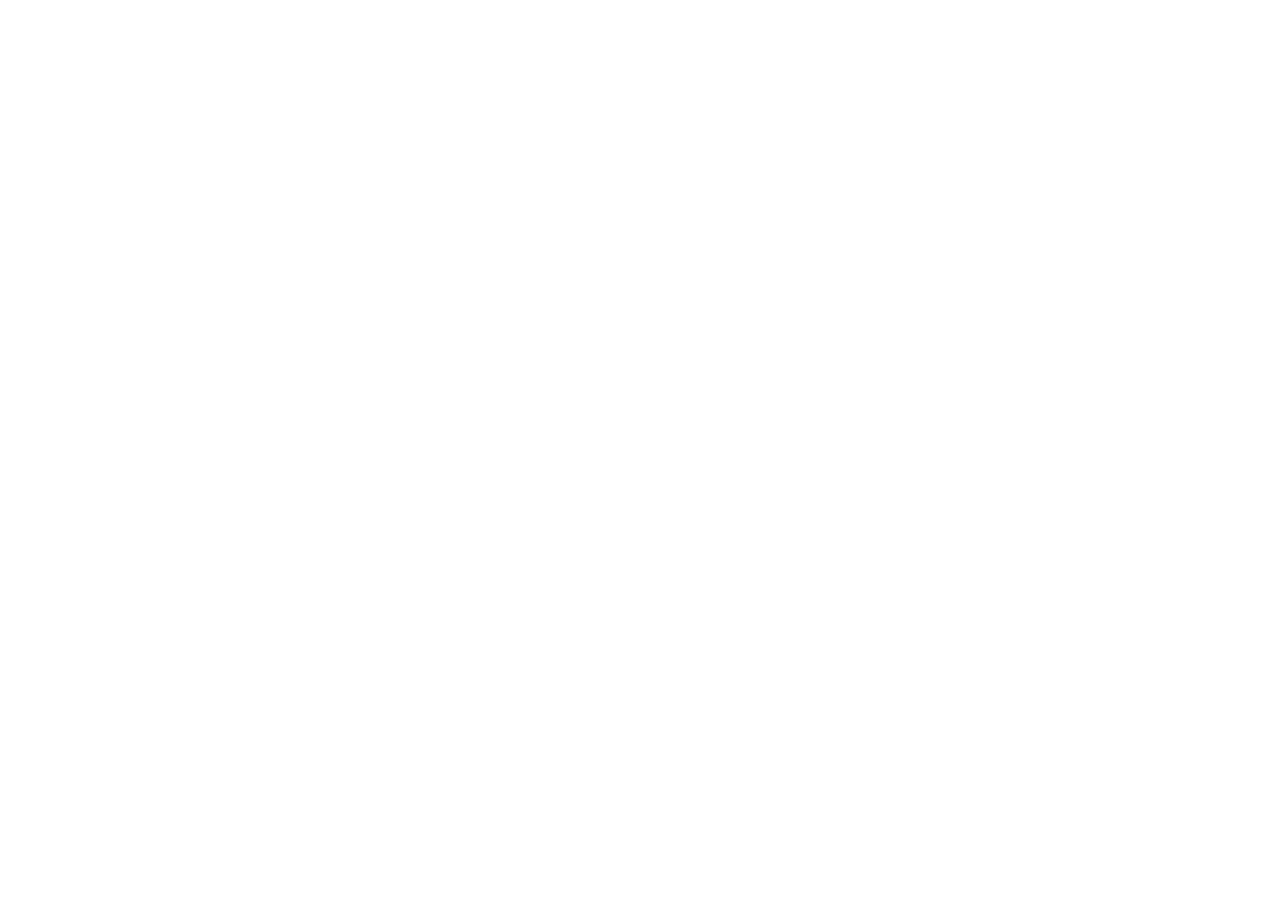
==== login.html @ 2381547c "init project" ====
<!DOCTYPE html>
<html lang="en">

<head>
    <meta charset="UTF-8">
    <meta name="viewport" content="width=device-width, initial-scale=1.0">
    <meta http-equiv="X-UA-Compatible" content="ie=edge">
    <title>Document</title>
</head>

<body>

</body>

</html>
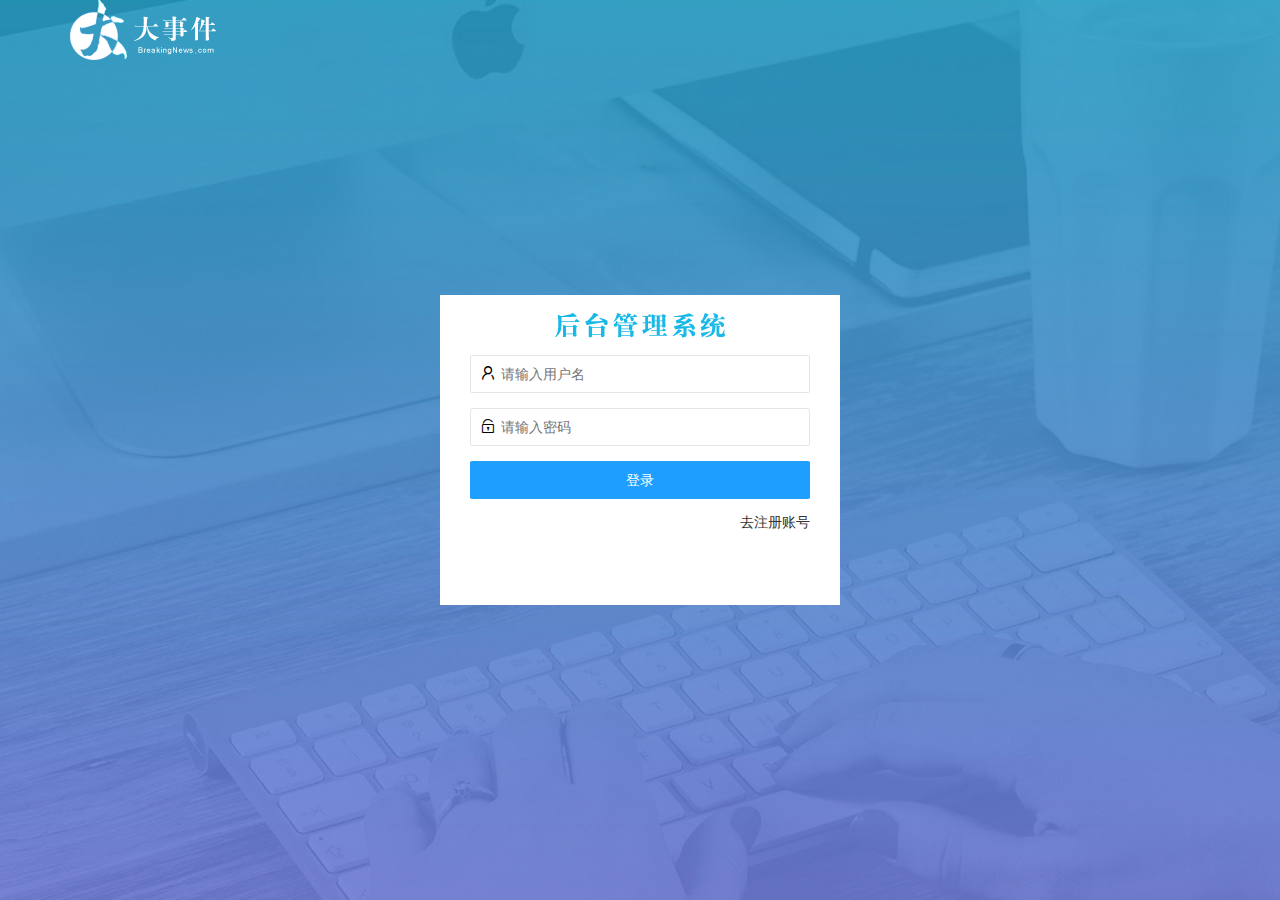
==== commit 5202983a: "注册登录开发" ====
--- a/login.html
+++ b/login.html
@@ -5,10 +5,82 @@
     <meta charset="UTF-8">
     <meta name="viewport" content="width=device-width, initial-scale=1.0">
     <meta http-equiv="X-UA-Compatible" content="ie=edge">
-    <title>Document</title>
+    <title>大事件登录/注册</title>
+    <link rel="stylesheet" href="assets/lib/layui/css/layui.css">
+    <link rel="stylesheet" href="assets/css/login.css">
 </head>
 
 <body>
+    <!-- 头部log区 -->
+    <div class="layui-main">
+        <img src="assets/images/logo.png" class="img-responsive" alt="Image">
+    </div>
+    <!-- 登录区 -->
+    <div class="loginbox">
+        <div class="title-box"></div>
+        <!-- 登录的div login-box -->
+        <div class="login-box">
+            <!-- 绘制登录区 -->
+            <!-- 登陆的表单 -->
+            <form class="layui-form" id="login_form">
+                <!-- 用户名 -->
+                <div class="layui-form-item">
+                    <i class="layui-icon layui-icon-username"></i>
+                    <input type="text" name="username" required lay-verify="required" placeholder="请输入用户名" autocomplete="off" class="layui-input">
+                </div>
+                <!-- 密码 -->
+                <div class="layui-form-item">
+                    <i class="layui-icon layui-icon-password"></i>
+                    <input type="password" name="password" required lay-verify="required|pass" placeholder="请输入密码" autocomplete="off" class="layui-input">
+                </div>
+                <!-- 提交按钮 -->
+                <div class="layui-form-item">
+                    <!-- 表单提交按钮和其他按钮的区别有一个lay-submit 属性 -->
+                    <button class="layui-btn layui-btn-fluid layui-btn-normal" lay-submit>登录</button>
+                </div>
+                <!-- 注册链接 -->
+                <div class="layui-form-item links">
+                    <a href="javascript:;" id="link_reg">去注册账号</a>
+                </div>
+            </form>
+
+        </div>
+        <!-- 注册的div reg-box -->
+        <div class="reg-box">
+            <!-- 注册的表单   lay-verify 属性是表单元素的验证规则,可以多个验证规则如lay-verify="required|phone|number",需导入layui的js才起效果-->
+            <form class="layui-form" id="reg_form">
+                <!-- 用户名 -->
+                <div class="layui-form-item">
+                    <i class="layui-icon layui-icon-username"></i>
+                    <input type="text" name="username" required lay-verify="required" placeholder="请输入用户名" autocomplete="off" class="layui-input">
+                </div>
+                <!-- 密码 -->
+                <div class="layui-form-item">
+                    <i class="layui-icon layui-icon-password"></i>
+                    <input type="password" name="password" required lay-verify="required|pass" placeholder="请输入密码" autocomplete="off" class="layui-input">
+                </div>
+                <!-- 再次输入密码 -->
+                <div class="layui-form-item">
+                    <i class="layui-icon layui-icon-password"></i>
+                    <input type="password" name="repassword" required lay-verify="required|pass|repass" placeholder="请再次输入密码" autocomplete="off" class="layui-input">
+                </div>
+                <!-- 提交按钮 -->
+                <div class="layui-form-item">
+                    <!-- 表单提交按钮和其他按钮的区别有一个lay-submit 属性 -->
+                    <button class="layui-btn layui-btn-fluid layui-btn-normal" lay-submit>注册</button>
+                </div>
+                <!-- 注册链接 -->
+                <div class="layui-form-item links">
+                    <a href="javascript:;" id="link_login">去登录</a>
+                </div>
+            </form>
+
+        </div>
+    </div>
+    <script src="assets/lib/layui/layui.all.js"></script>
+    <script src="assets/lib/jquery.min.js"></script>
+    <script src="assets/js/baseAPI.js"></script>
+    <script src="assets/js/login.js"></script>
 
 </body>
 
--- a/assets/lib/layui/css/layui.css
+++ b/assets/lib/layui/css/layui.css
@@ -0,0 +1,2 @@
+/** layui-v2.5.5 MIT License By https://www.layui.com */
+ .layui-inline,img{display:inline-block;vertical-align:middle}h1,h2,h3,h4,h5,h6{font-weight:400}.layui-edge,.layui-header,.layui-inline,.layui-main{position:relative}.layui-body,.layui-edge,.layui-elip{overflow:hidden}.layui-btn,.layui-edge,.layui-inline,img{vertical-align:middle}.layui-btn,.layui-disabled,.layui-icon,.layui-unselect{-moz-user-select:none;-webkit-user-select:none;-ms-user-select:none}.layui-elip,.layui-form-checkbox span,.layui-form-pane .layui-form-label{text-overflow:ellipsis;white-space:nowrap}.layui-breadcrumb,.layui-tree-btnGroup{visibility:hidden}blockquote,body,button,dd,div,dl,dt,form,h1,h2,h3,h4,h5,h6,input,li,ol,p,pre,td,textarea,th,ul{margin:0;padding:0;-webkit-tap-highlight-color:rgba(0,0,0,0)}a:active,a:hover{outline:0}img{border:none}li{list-style:none}table{border-collapse:collapse;border-spacing:0}h4,h5,h6{font-size:100%}button,input,optgroup,option,select,textarea{font-family:inherit;font-size:inherit;font-style:inherit;font-weight:inherit;outline:0}pre{white-space:pre-wrap;white-space:-moz-pre-wrap;white-space:-pre-wrap;white-space:-o-pre-wrap;word-wrap:break-word}body{line-height:24px;font:14px Helvetica Neue,Helvetica,PingFang SC,Tahoma,Arial,sans-serif}hr{height:1px;margin:10px 0;border:0;clear:both}a{color:#333;text-decoration:none}a:hover{color:#777}a cite{font-style:normal;*cursor:pointer}.layui-border-box,.layui-border-box *{box-sizing:border-box}.layui-box,.layui-box *{box-sizing:content-box}.layui-clear{clear:both;*zoom:1}.layui-clear:after{content:'\20';clear:both;*zoom:1;display:block;height:0}.layui-inline{*display:inline;*zoom:1}.layui-edge{display:inline-block;width:0;height:0;border-width:6px;border-style:dashed;border-color:transparent}.layui-edge-top{top:-4px;border-bottom-color:#999;border-bottom-style:solid}.layui-edge-right{border-left-color:#999;border-left-style:solid}.layui-edge-bottom{top:2px;border-top-color:#999;border-top-style:solid}.layui-edge-left{border-right-color:#999;border-right-style:solid}.layui-disabled,.layui-disabled:hover{color:#d2d2d2!important;cursor:not-allowed!important}.layui-circle{border-radius:100%}.layui-show{display:block!important}.layui-hide{display:none!important}@font-face{font-family:layui-icon;src:url(../font/iconfont.eot?v=250);src:url(../font/iconfont.eot?v=250#iefix) format('embedded-opentype'),url(../font/iconfont.woff2?v=250) format('woff2'),url(../font/iconfont.woff?v=250) format('woff'),url(../font/iconfont.ttf?v=250) format('truetype'),url(../font/iconfont.svg?v=250#layui-icon) format('svg')}.layui-icon{font-family:layui-icon!important;font-size:16px;font-style:normal;-webkit-font-smoothing:antialiased;-moz-osx-font-smoothing:grayscale}.layui-icon-reply-fill:before{content:"\e611"}.layui-icon-set-fill:before{content:"\e614"}.layui-icon-menu-fill:before{content:"\e60f"}.layui-icon-search:before{content:"\e615"}.layui-icon-share:before{content:"\e641"}.layui-icon-set-sm:before{content:"\e620"}.layui-icon-engine:before{content:"\e628"}.layui-icon-close:before{content:"\1006"}.layui-icon-close-fill:before{content:"\1007"}.layui-icon-chart-screen:before{content:"\e629"}.layui-icon-star:before{content:"\e600"}.layui-icon-circle-dot:before{content:"\e617"}.layui-icon-chat:before{content:"\e606"}.layui-icon-release:before{content:"\e609"}.layui-icon-list:before{content:"\e60a"}.layui-icon-chart:before{content:"\e62c"}.layui-icon-ok-circle:before{content:"\1005"}.layui-icon-layim-theme:before{content:"\e61b"}.layui-icon-table:before{content:"\e62d"}.layui-icon-right:before{content:"\e602"}.layui-icon-left:before{content:"\e603"}.layui-icon-cart-simple:before{content:"\e698"}.layui-icon-face-cry:before{content:"\e69c"}.layui-icon-face-smile:before{content:"\e6af"}.layui-icon-survey:before{content:"\e6b2"}.layui-icon-tree:before{content:"\e62e"}.layui-icon-upload-circle:before{content:"\e62f"}.layui-icon-add-circle:before{content:"\e61f"}.layui-icon-download-circle:before{content:"\e601"}.layui-icon-templeate-1:before{content:"\e630"}.layui-icon-util:before{content:"\e631"}.layui-icon-face-surprised:before{content:"\e664"}.layui-icon-edit:before{content:"\e642"}.layui-icon-speaker:before{content:"\e645"}.layui-icon-down:before{content:"\e61a"}.layui-icon-file:before{content:"\e621"}.layui-icon-layouts:before{content:"\e632"}.layui-icon-rate-half:before{content:"\e6c9"}.layui-icon-add-circle-fine:before{content:"\e608"}.layui-icon-prev-circle:before{content:"\e633"}.layui-icon-read:before{content:"\e705"}.layui-icon-404:before{content:"\e61c"}.layui-icon-carousel:before{content:"\e634"}.layui-icon-help:before{content:"\e607"}.layui-icon-code-circle:before{content:"\e635"}.layui-icon-water:before{content:"\e636"}.layui-icon-username:before{content:"\e66f"}.layui-icon-find-fill:before{content:"\e670"}.layui-icon-about:before{content:"\e60b"}.layui-icon-location:before{content:"\e715"}.layui-icon-up:before{content:"\e619"}.layui-icon-pause:before{content:"\e651"}.layui-icon-date:before{content:"\e637"}.layui-icon-layim-uploadfile:before{content:"\e61d"}.layui-icon-delete:before{content:"\e640"}.layui-icon-play:before{content:"\e652"}.layui-icon-top:before{content:"\e604"}.layui-icon-friends:before{content:"\e612"}.layui-icon-refresh-3:before{content:"\e9aa"}.layui-icon-ok:before{content:"\e605"}.layui-icon-layer:before{content:"\e638"}.layui-icon-face-smile-fine:before{content:"\e60c"}.layui-icon-dollar:before{content:"\e659"}.layui-icon-group:before{content:"\e613"}.layui-icon-layim-download:before{content:"\e61e"}.layui-icon-picture-fine:before{content:"\e60d"}.layui-icon-link:before{content:"\e64c"}.layui-icon-diamond:before{content:"\e735"}.layui-icon-log:before{content:"\e60e"}.layui-icon-rate-solid:before{content:"\e67a"}.layui-icon-fonts-del:before{content:"\e64f"}.layui-icon-unlink:before{content:"\e64d"}.layui-icon-fonts-clear:before{content:"\e639"}.layui-icon-triangle-r:before{content:"\e623"}.layui-icon-circle:before{content:"\e63f"}.layui-icon-radio:before{content:"\e643"}.layui-icon-align-center:before{content:"\e647"}.layui-icon-align-right:before{content:"\e648"}.layui-icon-align-left:before{content:"\e649"}.layui-icon-loading-1:before{content:"\e63e"}.layui-icon-return:before{content:"\e65c"}.layui-icon-fonts-strong:before{content:"\e62b"}.layui-icon-upload:before{content:"\e67c"}.layui-icon-dialogue:before{content:"\e63a"}.layui-icon-video:before{content:"\e6ed"}.layui-icon-headset:before{content:"\e6fc"}.layui-icon-cellphone-fine:before{content:"\e63b"}.layui-icon-add-1:before{content:"\e654"}.layui-icon-face-smile-b:before{content:"\e650"}.layui-icon-fonts-html:before{content:"\e64b"}.layui-icon-form:before{content:"\e63c"}.layui-icon-cart:before{content:"\e657"}.layui-icon-camera-fill:before{content:"\e65d"}.layui-icon-tabs:before{content:"\e62a"}.layui-icon-fonts-code:before{content:"\e64e"}.layui-icon-fire:before{content:"\e756"}.layui-icon-set:before{content:"\e716"}.layui-icon-fonts-u:before{content:"\e646"}.layui-icon-triangle-d:before{content:"\e625"}.layui-icon-tips:before{content:"\e702"}.layui-icon-picture:before{content:"\e64a"}.layui-icon-more-vertical:before{content:"\e671"}.layui-icon-flag:before{content:"\e66c"}.layui-icon-loading:before{content:"\e63d"}.layui-icon-fonts-i:before{content:"\e644"}.layui-icon-refresh-1:before{content:"\e666"}.layui-icon-rmb:before{content:"\e65e"}.layui-icon-home:before{content:"\e68e"}.layui-icon-user:before{content:"\e770"}.layui-icon-notice:before{content:"\e667"}.layui-icon-login-weibo:before{content:"\e675"}.layui-icon-voice:before{content:"\e688"}.layui-icon-upload-drag:before{content:"\e681"}.layui-icon-login-qq:before{content:"\e676"}.layui-icon-snowflake:before{content:"\e6b1"}.layui-icon-file-b:before{content:"\e655"}.layui-icon-template:before{content:"\e663"}.layui-icon-auz:before{content:"\e672"}.layui-icon-console:before{content:"\e665"}.layui-icon-app:before{content:"\e653"}.layui-icon-prev:before{content:"\e65a"}.layui-icon-website:before{content:"\e7ae"}.layui-icon-next:before{content:"\e65b"}.layui-icon-component:before{content:"\e857"}.layui-icon-more:before{content:"\e65f"}.layui-icon-login-wechat:before{content:"\e677"}.layui-icon-shrink-right:before{content:"\e668"}.layui-icon-spread-left:before{content:"\e66b"}.layui-icon-camera:before{content:"\e660"}.layui-icon-note:before{content:"\e66e"}.layui-icon-refresh:before{content:"\e669"}.layui-icon-female:before{content:"\e661"}.layui-icon-male:before{content:"\e662"}.layui-icon-password:before{content:"\e673"}.layui-icon-senior:before{content:"\e674"}.layui-icon-theme:before{content:"\e66a"}.layui-icon-tread:before{content:"\e6c5"}.layui-icon-praise:before{content:"\e6c6"}.layui-icon-star-fill:before{content:"\e658"}.layui-icon-rate:before{content:"\e67b"}.layui-icon-template-1:before{content:"\e656"}.layui-icon-vercode:before{content:"\e679"}.layui-icon-cellphone:before{content:"\e678"}.layui-icon-screen-full:before{content:"\e622"}.layui-icon-screen-restore:before{content:"\e758"}.layui-icon-cols:before{content:"\e610"}.layui-icon-export:before{content:"\e67d"}.layui-icon-print:before{content:"\e66d"}.layui-icon-slider:before{content:"\e714"}.layui-icon-addition:before{content:"\e624"}.layui-icon-subtraction:before{content:"\e67e"}.layui-icon-service:before{content:"\e626"}.layui-icon-transfer:before{content:"\e691"}.layui-main{width:1140px;margin:0 auto}.layui-header{z-index:1000;height:60px}.layui-header a:hover{transition:all .5s;-webkit-transition:all .5s}.layui-side{position:fixed;left:0;top:0;bottom:0;z-index:999;width:200px;overflow-x:hidden}.layui-side-scroll{position:relative;width:220px;height:100%;overflow-x:hidden}.layui-body{position:absolute;left:200px;right:0;top:0;bottom:0;z-index:998;width:auto;overflow-y:auto;box-sizing:border-box}.layui-layout-body{overflow:hidden}.layui-layout-admin .layui-header{background-color:#23262E}.layui-layout-admin .layui-side{top:60px;width:200px;overflow-x:hidden}.layui-layout-admin .layui-body{position:fixed;top:60px;bottom:44px}.layui-layout-admin .layui-main{width:auto;margin:0 15px}.layui-layout-admin .layui-footer{position:fixed;left:200px;right:0;bottom:0;height:44px;line-height:44px;padding:0 15px;background-color:#eee}.layui-layout-admin .layui-logo{position:absolute;left:0;top:0;width:200px;height:100%;line-height:60px;text-align:center;color:#009688;font-size:16px}.layui-layout-admin .layui-header .layui-nav{background:0 0}.layui-layout-left{position:absolute!important;left:200px;top:0}.layui-layout-right{position:absolute!important;right:0;top:0}.layui-container{position:relative;margin:0 auto;padding:0 15px;box-sizing:border-box}.layui-fluid{position:relative;margin:0 auto;padding:0 15px}.layui-row:after,.layui-row:before{content:'';display:block;clear:both}.layui-col-lg1,.layui-col-lg10,.layui-col-lg11,.layui-col-lg12,.layui-col-lg2,.layui-col-lg3,.layui-col-lg4,.layui-col-lg5,.layui-col-lg6,.layui-col-lg7,.layui-col-lg8,.layui-col-lg9,.layui-col-md1,.layui-col-md10,.layui-col-md11,.layui-col-md12,.layui-col-md2,.layui-col-md3,.layui-col-md4,.layui-col-md5,.layui-col-md6,.layui-col-md7,.layui-col-md8,.layui-col-md9,.layui-col-sm1,.layui-col-sm10,.layui-col-sm11,.layui-col-sm12,.layui-col-sm2,.layui-col-sm3,.layui-col-sm4,.layui-col-sm5,.layui-col-sm6,.layui-col-sm7,.layui-col-sm8,.layui-col-sm9,.layui-col-xs1,.layui-col-xs10,.layui-col-xs11,.layui-col-xs12,.layui-col-xs2,.layui-col-xs3,.layui-col-xs4,.layui-col-xs5,.layui-col-xs6,.layui-col-xs7,.layui-col-xs8,.layui-col-xs9{position:relative;display:block;box-sizing:border-box}.layui-col-xs1,.layui-col-xs10,.layui-col-xs11,.layui-col-xs12,.layui-col-xs2,.layui-col-xs3,.layui-col-xs4,.layui-col-xs5,.layui-col-xs6,.layui-col-xs7,.layui-col-xs8,.layui-col-xs9{float:left}.layui-col-xs1{width:8.33333333%}.layui-col-xs2{width:16.66666667%}.layui-col-xs3{width:25%}.layui-col-xs4{width:33.33333333%}.layui-col-xs5{width:41.66666667%}.layui-col-xs6{width:50%}.layui-col-xs7{width:58.33333333%}.layui-col-xs8{width:66.66666667%}.layui-col-xs9{width:75%}.layui-col-xs10{width:83.33333333%}.layui-col-xs11{width:91.66666667%}.layui-col-xs12{width:100%}.layui-col-xs-offset1{margin-left:8.33333333%}.layui-col-xs-offset2{margin-left:16.66666667%}.layui-col-xs-offset3{margin-left:25%}.layui-col-xs-offset4{margin-left:33.33333333%}.layui-col-xs-offset5{margin-left:41.66666667%}.layui-col-xs-offset6{margin-left:50%}.layui-col-xs-offset7{margin-left:58.33333333%}.layui-col-xs-offset8{margin-left:66.66666667%}.layui-col-xs-offset9{margin-left:75%}.layui-col-xs-offset10{margin-left:83.33333333%}.layui-col-xs-offset11{margin-left:91.66666667%}.layui-col-xs-offset12{margin-left:100%}@media screen and (max-width:768px){.layui-hide-xs{display:none!important}.layui-show-xs-block{display:block!important}.layui-show-xs-inline{display:inline!important}.layui-show-xs-inline-block{display:inline-block!important}}@media screen and (min-width:768px){.layui-container{width:750px}.layui-hide-sm{display:none!important}.layui-show-sm-block{display:block!important}.layui-show-sm-inline{display:inline!important}.layui-show-sm-inline-block{display:inline-block!important}.layui-col-sm1,.layui-col-sm10,.layui-col-sm11,.layui-col-sm12,.layui-col-sm2,.layui-col-sm3,.layui-col-sm4,.layui-col-sm5,.layui-col-sm6,.layui-col-sm7,.layui-col-sm8,.layui-col-sm9{float:left}.layui-col-sm1{width:8.33333333%}.layui-col-sm2{width:16.66666667%}.layui-col-sm3{width:25%}.layui-col-sm4{width:33.33333333%}.layui-col-sm5{width:41.66666667%}.layui-col-sm6{width:50%}.layui-col-sm7{width:58.33333333%}.layui-col-sm8{width:66.66666667%}.layui-col-sm9{width:75%}.layui-col-sm10{width:83.33333333%}.layui-col-sm11{width:91.66666667%}.layui-col-sm12{width:100%}.layui-col-sm-offset1{margin-left:8.33333333%}.layui-col-sm-offset2{margin-left:16.66666667%}.layui-col-sm-offset3{margin-left:25%}.layui-col-sm-offset4{margin-left:33.33333333%}.layui-col-sm-offset5{margin-left:41.66666667%}.layui-col-sm-offset6{margin-left:50%}.layui-col-sm-offset7{margin-left:58.33333333%}.layui-col-sm-offset8{margin-left:66.66666667%}.layui-col-sm-offset9{margin-left:75%}.layui-col-sm-offset10{margin-left:83.33333333%}.layui-col-sm-offset11{margin-left:91.66666667%}.layui-col-sm-offset12{margin-left:100%}}@media screen and (min-width:992px){.layui-container{width:970px}.layui-hide-md{display:none!important}.layui-show-md-block{display:block!important}.layui-show-md-inline{display:inline!important}.layui-show-md-inline-block{display:inline-block!important}.layui-col-md1,.layui-col-md10,.layui-col-md11,.layui-col-md12,.layui-col-md2,.layui-col-md3,.layui-col-md4,.layui-col-md5,.layui-col-md6,.layui-col-md7,.layui-col-md8,.layui-col-md9{float:left}.layui-col-md1{width:8.33333333%}.layui-col-md2{width:16.66666667%}.layui-col-md3{width:25%}.layui-col-md4{width:33.33333333%}.layui-col-md5{width:41.66666667%}.layui-col-md6{width:50%}.layui-col-md7{width:58.33333333%}.layui-col-md8{width:66.66666667%}.layui-col-md9{width:75%}.layui-col-md10{width:83.33333333%}.layui-col-md11{width:91.66666667%}.layui-col-md12{width:100%}.layui-col-md-offset1{margin-left:8.33333333%}.layui-col-md-offset2{margin-left:16.66666667%}.layui-col-md-offset3{margin-left:25%}.layui-col-md-offset4{margin-left:33.33333333%}.layui-col-md-offset5{margin-left:41.66666667%}.layui-col-md-offset6{margin-left:50%}.layui-col-md-offset7{margin-left:58.33333333%}.layui-col-md-offset8{margin-left:66.66666667%}.layui-col-md-offset9{margin-left:75%}.layui-col-md-offset10{margin-left:83.33333333%}.layui-col-md-offset11{margin-left:91.66666667%}.layui-col-md-offset12{margin-left:100%}}@media screen and (min-width:1200px){.layui-container{width:1170px}.layui-hide-lg{display:none!important}.layui-show-lg-block{display:block!important}.layui-show-lg-inline{display:inline!important}.layui-show-lg-inline-block{display:inline-block!important}.layui-col-lg1,.layui-col-lg10,.layui-col-lg11,.layui-col-lg12,.layui-col-lg2,.layui-col-lg3,.layui-col-lg4,.layui-col-lg5,.layui-col-lg6,.layui-col-lg7,.layui-col-lg8,.layui-col-lg9{float:left}.layui-col-lg1{width:8.33333333%}.layui-col-lg2{width:16.66666667%}.layui-col-lg3{width:25%}.layui-col-lg4{width:33.33333333%}.layui-col-lg5{width:41.66666667%}.layui-col-lg6{width:50%}.layui-col-lg7{width:58.33333333%}.layui-col-lg8{width:66.66666667%}.layui-col-lg9{width:75%}.layui-col-lg10{width:83.33333333%}.layui-col-lg11{width:91.66666667%}.layui-col-lg12{width:100%}.layui-col-lg-offset1{margin-left:8.33333333%}.layui-col-lg-offset2{margin-left:16.66666667%}.layui-col-lg-offset3{margin-left:25%}.layui-col-lg-offset4{margin-left:33.33333333%}.layui-col-lg-offset5{margin-left:41.66666667%}.layui-col-lg-offset6{margin-left:50%}.layui-col-lg-offset7{margin-left:58.33333333%}.layui-col-lg-offset8{margin-left:66.66666667%}.layui-col-lg-offset9{margin-left:75%}.layui-col-lg-offset10{margin-left:83.33333333%}.layui-col-lg-offset11{margin-left:91.66666667%}.layui-col-lg-offset12{margin-left:100%}}.layui-col-space1{margin:-.5px}.layui-col-space1>*{padding:.5px}.layui-col-space3{margin:-1.5px}.layui-col-space3>*{padding:1.5px}.layui-col-space5{margin:-2.5px}.layui-col-space5>*{padding:2.5px}.layui-col-space8{margin:-3.5px}.layui-col-space8>*{padding:3.5px}.layui-col-space10{margin:-5px}.layui-col-space10>*{padding:5px}.layui-col-space12{margin:-6px}.layui-col-space12>*{padding:6px}.layui-col-space15{margin:-7.5px}.layui-col-space15>*{padding:7.5px}.layui-col-space18{margin:-9px}.layui-col-space18>*{padding:9px}.layui-col-space20{margin:-10px}.layui-col-space20>*{padding:10px}.layui-col-space22{margin:-11px}.layui-col-space22>*{padding:11px}.layui-col-space25{margin:-12.5px}.layui-col-space25>*{padding:12.5px}.layui-col-space30{margin:-15px}.layui-col-space30>*{padding:15px}.layui-btn,.layui-input,.layui-select,.layui-textarea,.layui-upload-button{outline:0;-webkit-appearance:none;transition:all .3s;-webkit-transition:all .3s;box-sizing:border-box}.layui-elem-quote{margin-bottom:10px;padding:15px;line-height:22px;border-left:5px solid #009688;border-radius:0 2px 2px 0;background-color:#f2f2f2}.layui-quote-nm{border-style:solid;border-width:1px 1px 1px 5px;background:0 0}.layui-elem-field{margin-bottom:10px;padding:0;border-width:1px;border-style:solid}.layui-elem-field legend{margin-left:20px;padding:0 10px;font-size:20px;font-weight:300}.layui-field-title{margin:10px 0 20px;border-width:1px 0 0}.layui-field-box{padding:10px 15px}.layui-field-title .layui-field-box{padding:10px 0}.layui-progress{position:relative;height:6px;border-radius:20px;background-color:#e2e2e2}.layui-progress-bar{position:absolute;left:0;top:0;width:0;max-width:100%;height:6px;border-radius:20px;text-align:right;background-color:#5FB878;transition:all .3s;-webkit-transition:all .3s}.layui-progress-big,.layui-progress-big .layui-progress-bar{height:18px;line-height:18px}.layui-progress-text{position:relative;top:-20px;line-height:18px;font-size:12px;color:#666}.layui-progress-big .layui-progress-text{position:static;padding:0 10px;color:#fff}.layui-collapse{border-width:1px;border-style:solid;border-radius:2px}.layui-colla-content,.layui-colla-item{border-top-width:1px;border-top-style:solid}.layui-colla-item:first-child{border-top:none}.layui-colla-title{position:relative;height:42px;line-height:42px;padding:0 15px 0 35px;color:#333;background-color:#f2f2f2;cursor:pointer;font-size:14px;overflow:hidden}.layui-colla-content{display:none;padding:10px 15px;line-height:22px;color:#666}.layui-colla-icon{position:absolute;left:15px;top:0;font-size:14px}.layui-card{margin-bottom:15px;border-radius:2px;background-color:#fff;box-shadow:0 1px 2px 0 rgba(0,0,0,.05)}.layui-card:last-child{margin-bottom:0}.layui-card-header{position:relative;height:42px;line-height:42px;padding:0 15px;border-bottom:1px solid #f6f6f6;color:#333;border-radius:2px 2px 0 0;font-size:14px}.layui-bg-black,.layui-bg-blue,.layui-bg-cyan,.layui-bg-green,.layui-bg-orange,.layui-bg-red{color:#fff!important}.layui-card-body{position:relative;padding:10px 15px;line-height:24px}.layui-card-body[pad15]{padding:15px}.layui-card-body[pad20]{padding:20px}.layui-card-body .layui-table{margin:5px 0}.layui-card .layui-tab{margin:0}.layui-panel-window{position:relative;padding:15px;border-radius:0;border-top:5px solid #E6E6E6;background-color:#fff}.layui-auxiliar-moving{position:fixed;left:0;right:0;top:0;bottom:0;width:100%;height:100%;background:0 0;z-index:9999999999}.layui-form-label,.layui-form-mid,.layui-form-select,.layui-input-block,.layui-input-inline,.layui-textarea{position:relative}.layui-bg-red{background-color:#FF5722!important}.layui-bg-orange{background-color:#FFB800!important}.layui-bg-green{background-color:#009688!important}.layui-bg-cyan{background-color:#2F4056!important}.layui-bg-blue{background-color:#1E9FFF!important}.layui-bg-black{background-color:#393D49!important}.layui-bg-gray{background-color:#eee!important;color:#666!important}.layui-badge-rim,.layui-colla-content,.layui-colla-item,.layui-collapse,.layui-elem-field,.layui-form-pane .layui-form-item[pane],.layui-form-pane .layui-form-label,.layui-input,.layui-layedit,.layui-layedit-tool,.layui-quote-nm,.layui-select,.layui-tab-bar,.layui-tab-card,.layui-tab-title,.layui-tab-title .layui-this:after,.layui-textarea{border-color:#e6e6e6}.layui-timeline-item:before,hr{background-color:#e6e6e6}.layui-text{line-height:22px;font-size:14px;color:#666}.layui-text h1,.layui-text h2,.layui-text h3{font-weight:500;color:#333}.layui-text h1{font-size:30px}.layui-text h2{font-size:24px}.layui-text h3{font-size:18px}.layui-text a:not(.layui-btn){color:#01AAED}.layui-text a:not(.layui-btn):hover{text-decoration:underline}.layui-text ul{padding:5px 0 5px 15px}.layui-text ul li{margin-top:5px;list-style-type:disc}.layui-text em,.layui-word-aux{color:#999!important;padding:0 5px!important}.layui-btn{display:inline-block;height:38px;line-height:38px;padding:0 18px;background-color:#009688;color:#fff;white-space:nowrap;text-align:center;font-size:14px;border:none;border-radius:2px;cursor:pointer}.layui-btn:hover{opacity:.8;filter:alpha(opacity=80);color:#fff}.layui-btn:active{opacity:1;filter:alpha(opacity=100)}.layui-btn+.layui-btn{margin-left:10px}.layui-btn-container{font-size:0}.layui-btn-container .layui-btn{margin-right:10px;margin-bottom:10px}.layui-btn-container .layui-btn+.layui-btn{margin-left:0}.layui-table .layui-btn-container .layui-btn{margin-bottom:9px}.layui-btn-radius{border-radius:100px}.layui-btn .layui-icon{margin-right:3px;font-size:18px;vertical-align:bottom;vertical-align:middle\9}.layui-btn-primary{border:1px solid #C9C9C9;background-color:#fff;color:#555}.layui-btn-primary:hover{border-color:#009688;color:#333}.layui-btn-normal{background-color:#1E9FFF}.layui-btn-warm{background-color:#FFB800}.layui-btn-danger{background-color:#FF5722}.layui-btn-checked{background-color:#5FB878}.layui-btn-disabled,.layui-btn-disabled:active,.layui-btn-disabled:hover{border:1px solid #e6e6e6;background-color:#FBFBFB;color:#C9C9C9;cursor:not-allowed;opacity:1}.layui-btn-lg{height:44px;line-height:44px;padding:0 25px;font-size:16px}.layui-btn-sm{height:30px;line-height:30px;padding:0 10px;font-size:12px}.layui-btn-sm i{font-size:16px!important}.layui-btn-xs{height:22px;line-height:22px;padding:0 5px;font-size:12px}.layui-btn-xs i{font-size:14px!important}.layui-btn-group{display:inline-block;vertical-align:middle;font-size:0}.layui-btn-group .layui-btn{margin-left:0!important;margin-right:0!important;border-left:1px solid rgba(255,255,255,.5);border-radius:0}.layui-btn-group .layui-btn-primary{border-left:none}.layui-btn-group .layui-btn-primary:hover{border-color:#C9C9C9;color:#009688}.layui-btn-group .layui-btn:first-child{border-left:none;border-radius:2px 0 0 2px}.layui-btn-group .layui-btn-primary:first-child{border-left:1px solid #c9c9c9}.layui-btn-group .layui-btn:last-child{border-radius:0 2px 2px 0}.layui-btn-group .layui-btn+.layui-btn{margin-left:0}.layui-btn-group+.layui-btn-group{margin-left:10px}.layui-btn-fluid{width:100%}.layui-input,.layui-select,.layui-textarea{height:38px;line-height:1.3;line-height:38px\9;border-width:1px;border-style:solid;background-color:#fff;border-radius:2px}.layui-input::-webkit-input-placeholder,.layui-select::-webkit-input-placeholder,.layui-textarea::-webkit-input-placeholder{line-height:1.3}.layui-input,.layui-textarea{display:block;width:100%;padding-left:10px}.layui-input:hover,.layui-textarea:hover{border-color:#D2D2D2!important}.layui-input:focus,.layui-textarea:focus{border-color:#C9C9C9!important}.layui-textarea{min-height:100px;height:auto;line-height:20px;padding:6px 10px;resize:vertical}.layui-select{padding:0 10px}.layui-form input[type=checkbox],.layui-form input[type=radio],.layui-form select{display:none}.layui-form [lay-ignore]{display:initial}.layui-form-item{margin-bottom:15px;clear:both;*zoom:1}.layui-form-item:after{content:'\20';clear:both;*zoom:1;display:block;height:0}.layui-form-label{float:left;display:block;padding:9px 15px;width:80px;font-weight:400;line-height:20px;text-align:right}.layui-form-label-col{display:block;float:none;padding:9px 0;line-height:20px;text-align:left}.layui-form-item .layui-inline{margin-bottom:5px;margin-right:10px}.layui-input-block{margin-left:110px;min-height:36px}.layui-input-inline{display:inline-block;vertical-align:middle}.layui-form-item .layui-input-inline{float:left;width:190px;margin-right:10px}.layui-form-text .layui-input-inline{width:auto}.layui-form-mid{float:left;display:block;padding:9px 0!important;line-height:20px;margin-right:10px}.layui-form-danger+.layui-form-select .layui-input,.layui-form-danger:focus{border-color:#FF5722!important}.layui-form-select .layui-input{padding-right:30px;cursor:pointer}.layui-form-select .layui-edge{position:absolute;right:10px;top:50%;margin-top:-3px;cursor:pointer;border-width:6px;border-top-color:#c2c2c2;border-top-style:solid;transition:all .3s;-webkit-transition:all .3s}.layui-form-select dl{display:none;position:absolute;left:0;top:42px;padding:5px 0;z-index:899;min-width:100%;border:1px solid #d2d2d2;max-height:300px;overflow-y:auto;background-color:#fff;border-radius:2px;box-shadow:0 2px 4px rgba(0,0,0,.12);box-sizing:border-box}.layui-form-select dl dd,.layui-form-select dl dt{padding:0 10px;line-height:36px;white-space:nowrap;overflow:hidden;text-overflow:ellipsis}.layui-form-select dl dt{font-size:12px;color:#999}.layui-form-select dl dd{cursor:pointer}.layui-form-select dl dd:hover{background-color:#f2f2f2;-webkit-transition:.5s all;transition:.5s all}.layui-form-select .layui-select-group dd{padding-left:20px}.layui-form-select dl dd.layui-select-tips{padding-left:10px!important;color:#999}.layui-form-select dl dd.layui-this{background-color:#5FB878;color:#fff}.layui-form-checkbox,.layui-form-select dl dd.layui-disabled{background-color:#fff}.layui-form-selected dl{display:block}.layui-form-checkbox,.layui-form-checkbox *,.layui-form-switch{display:inline-block;vertical-align:middle}.layui-form-selected .layui-edge{margin-top:-9px;-webkit-transform:rotate(180deg);transform:rotate(180deg);margin-top:-3px\9}:root .layui-form-selected .layui-edge{margin-top:-9px\0/IE9}.layui-form-selectup dl{top:auto;bottom:42px}.layui-select-none{margin:5px 0;text-align:center;color:#999}.layui-select-disabled .layui-disabled{border-color:#eee!important}.layui-select-disabled .layui-edge{border-top-color:#d2d2d2}.layui-form-checkbox{position:relative;height:30px;line-height:30px;margin-right:10px;padding-right:30px;cursor:pointer;font-size:0;-webkit-transition:.1s linear;transition:.1s linear;box-sizing:border-box}.layui-form-checkbox span{padding:0 10px;height:100%;font-size:14px;border-radius:2px 0 0 2px;background-color:#d2d2d2;color:#fff;overflow:hidden}.layui-form-checkbox:hover span{background-color:#c2c2c2}.layui-form-checkbox i{position:absolute;right:0;top:0;width:30px;height:28px;border:1px solid #d2d2d2;border-left:none;border-radius:0 2px 2px 0;color:#fff;font-size:20px;text-align:center}.layui-form-checkbox:hover i{border-color:#c2c2c2;color:#c2c2c2}.layui-form-checked,.layui-form-checked:hover{border-color:#5FB878}.layui-form-checked span,.layui-form-checked:hover span{background-color:#5FB878}.layui-form-checked i,.layui-form-checked:hover i{color:#5FB878}.layui-form-item .layui-form-checkbox{margin-top:4px}.layui-form-checkbox[lay-skin=primary]{height:auto!important;line-height:normal!important;min-width:18px;min-height:18px;border:none!important;margin-right:0;padding-left:28px;padding-right:0;background:0 0}.layui-form-checkbox[lay-skin=primary] span{padding-left:0;padding-right:15px;line-height:18px;background:0 0;color:#666}.layui-form-checkbox[lay-skin=primary] i{right:auto;left:0;width:16px;height:16px;line-height:16px;border:1px solid #d2d2d2;font-size:12px;border-radius:2px;background-color:#fff;-webkit-transition:.1s linear;transition:.1s linear}.layui-form-checkbox[lay-skin=primary]:hover i{border-color:#5FB878;color:#fff}.layui-form-checked[lay-skin=primary] i{border-color:#5FB878!important;background-color:#5FB878;color:#fff}.layui-checkbox-disbaled[lay-skin=primary] span{background:0 0!important;color:#c2c2c2}.layui-checkbox-disbaled[lay-skin=primary]:hover i{border-color:#d2d2d2}.layui-form-item .layui-form-checkbox[lay-skin=primary]{margin-top:10px}.layui-form-switch{position:relative;height:22px;line-height:22px;min-width:35px;padding:0 5px;margin-top:8px;border:1px solid #d2d2d2;border-radius:20px;cursor:pointer;background-color:#fff;-webkit-transition:.1s linear;transition:.1s linear}.layui-form-switch i{position:absolute;left:5px;top:3px;width:16px;height:16px;border-radius:20px;background-color:#d2d2d2;-webkit-transition:.1s linear;transition:.1s linear}.layui-form-switch em{position:relative;top:0;width:25px;margin-left:21px;padding:0!important;text-align:center!important;color:#999!important;font-style:normal!important;font-size:12px}.layui-form-onswitch{border-color:#5FB878;background-color:#5FB878}.layui-checkbox-disbaled,.layui-checkbox-disbaled i{border-color:#e2e2e2!important}.layui-form-onswitch i{left:100%;margin-left:-21px;background-color:#fff}.layui-form-onswitch em{margin-left:5px;margin-right:21px;color:#fff!important}.layui-checkbox-disbaled span{background-color:#e2e2e2!important}.layui-checkbox-disbaled:hover i{color:#fff!important}[lay-radio]{display:none}.layui-form-radio,.layui-form-radio *{display:inline-block;vertical-align:middle}.layui-form-radio{line-height:28px;margin:6px 10px 0 0;padding-right:10px;cursor:pointer;font-size:0}.layui-form-radio *{font-size:14px}.layui-form-radio>i{margin-right:8px;font-size:22px;color:#c2c2c2}.layui-form-radio>i:hover,.layui-form-radioed>i{color:#5FB878}.layui-radio-disbaled>i{color:#e2e2e2!important}.layui-form-pane .layui-form-label{width:110px;padding:8px 15px;height:38px;line-height:20px;border-width:1px;border-style:solid;border-radius:2px 0 0 2px;text-align:center;background-color:#FBFBFB;overflow:hidden;box-sizing:border-box}.layui-form-pane .layui-input-inline{margin-left:-1px}.layui-form-pane .layui-input-block{margin-left:110px;left:-1px}.layui-form-pane .layui-input{border-radius:0 2px 2px 0}.layui-form-pane .layui-form-text .layui-form-label{float:none;width:100%;border-radius:2px;box-sizing:border-box;text-align:left}.layui-form-pane .layui-form-text .layui-input-inline{display:block;margin:0;top:-1px;clear:both}.layui-form-pane .layui-form-text .layui-input-block{margin:0;left:0;top:-1px}.layui-form-pane .layui-form-text .layui-textarea{min-height:100px;border-radius:0 0 2px 2px}.layui-form-pane .layui-form-checkbox{margin:4px 0 4px 10px}.layui-form-pane .layui-form-radio,.layui-form-pane .layui-form-switch{margin-top:6px;margin-left:10px}.layui-form-pane .layui-form-item[pane]{position:relative;border-width:1px;border-style:solid}.layui-form-pane .layui-form-item[pane] .layui-form-label{position:absolute;left:0;top:0;height:100%;border-width:0 1px 0 0}.layui-form-pane .layui-form-item[pane] .layui-input-inline{margin-left:110px}@media screen and (max-width:450px){.layui-form-item .layui-form-label{text-overflow:ellipsis;overflow:hidden;white-space:nowrap}.layui-form-item .layui-inline{display:block;margin-right:0;margin-bottom:20px;clear:both}.layui-form-item .layui-inline:after{content:'\20';clear:both;display:block;height:0}.layui-form-item .layui-input-inline{display:block;float:none;left:-3px;width:auto;margin:0 0 10px 112px}.layui-form-item .layui-input-inline+.layui-form-mid{margin-left:110px;top:-5px;padding:0}.layui-form-item .layui-form-checkbox{margin-right:5px;margin-bottom:5px}}.layui-layedit{border-width:1px;border-style:solid;border-radius:2px}.layui-layedit-tool{padding:3px 5px;border-bottom-width:1px;border-bottom-style:solid;font-size:0}.layedit-tool-fixed{position:fixed;top:0;border-top:1px solid #e2e2e2}.layui-layedit-tool .layedit-tool-mid,.layui-layedit-tool .layui-icon{display:inline-block;vertical-align:middle;text-align:center;font-size:14px}.layui-layedit-tool .layui-icon{position:relative;width:32px;height:30px;line-height:30px;margin:3px 5px;color:#777;cursor:pointer;border-radius:2px}.layui-layedit-tool .layui-icon:hover{color:#393D49}.layui-layedit-tool .layui-icon:active{color:#000}.layui-layedit-tool .layedit-tool-active{background-color:#e2e2e2;color:#000}.layui-layedit-tool .layui-disabled,.layui-layedit-tool .layui-disabled:hover{color:#d2d2d2;cursor:not-allowed}.layui-layedit-tool .layedit-tool-mid{width:1px;height:18px;margin:0 10px;background-color:#d2d2d2}.layedit-tool-html{width:50px!important;font-size:30px!important}.layedit-tool-b,.layedit-tool-code,.layedit-tool-help{font-size:16px!important}.layedit-tool-d,.layedit-tool-face,.layedit-tool-image,.layedit-tool-unlink{font-size:18px!important}.layedit-tool-image input{position:absolute;font-size:0;left:0;top:0;width:100%;height:100%;opacity:.01;filter:Alpha(opacity=1);cursor:pointer}.layui-layedit-iframe iframe{display:block;width:100%}#LAY_layedit_code{overflow:hidden}.layui-laypage{display:inline-block;*display:inline;*zoom:1;vertical-align:middle;margin:10px 0;font-size:0}.layui-laypage>a:first-child,.layui-laypage>a:first-child em{border-radius:2px 0 0 2px}.layui-laypage>a:last-child,.layui-laypage>a:last-child em{border-radius:0 2px 2px 0}.layui-laypage>:first-child{margin-left:0!important}.layui-laypage>:last-child{margin-right:0!important}.layui-laypage a,.layui-laypage button,.layui-laypage input,.layui-laypage select,.layui-laypage span{border:1px solid #e2e2e2}.layui-laypage a,.layui-laypage span{display:inline-block;*display:inline;*zoom:1;vertical-align:middle;padding:0 15px;height:28px;line-height:28px;margin:0 -1px 5px 0;background-color:#fff;color:#333;font-size:12px}.layui-flow-more a *,.layui-laypage input,.layui-table-view select[lay-ignore]{display:inline-block}.layui-laypage a:hover{color:#009688}.layui-laypage em{font-style:normal}.layui-laypage .layui-laypage-spr{color:#999;font-weight:700}.layui-laypage a{text-decoration:none}.layui-laypage .layui-laypage-curr{position:relative}.layui-laypage .layui-laypage-curr em{position:relative;color:#fff}.layui-laypage .layui-laypage-curr .layui-laypage-em{position:absolute;left:-1px;top:-1px;padding:1px;width:100%;height:100%;background-color:#009688}.layui-laypage-em{border-radius:2px}.layui-laypage-next em,.layui-laypage-prev em{font-family:Sim sun;font-size:16px}.layui-laypage .layui-laypage-count,.layui-laypage .layui-laypage-limits,.layui-laypage .layui-laypage-refresh,.layui-laypage .layui-laypage-skip{margin-left:10px;margin-right:10px;padding:0;border:none}.layui-laypage .layui-laypage-limits,.layui-laypage .layui-laypage-refresh{vertical-align:top}.layui-laypage .layui-laypage-refresh i{font-size:18px;cursor:pointer}.layui-laypage select{height:22px;padding:3px;border-radius:2px;cursor:pointer}.layui-laypage .layui-laypage-skip{height:30px;line-height:30px;color:#999}.layui-laypage button,.layui-laypage input{height:30px;line-height:30px;border-radius:2px;vertical-align:top;background-color:#fff;box-sizing:border-box}.layui-laypage input{width:40px;margin:0 10px;padding:0 3px;text-align:center}.layui-laypage input:focus,.layui-laypage select:focus{border-color:#009688!important}.layui-laypage button{margin-left:10px;padding:0 10px;cursor:pointer}.layui-table,.layui-table-view{margin:10px 0}.layui-flow-more{margin:10px 0;text-align:center;color:#999;font-size:14px}.layui-flow-more a{height:32px;line-height:32px}.layui-flow-more a *{vertical-align:top}.layui-flow-more a cite{padding:0 20px;border-radius:3px;background-color:#eee;color:#333;font-style:normal}.layui-flow-more a cite:hover{opacity:.8}.layui-flow-more a i{font-size:30px;color:#737383}.layui-table{width:100%;background-color:#fff;color:#666}.layui-table tr{transition:all .3s;-webkit-transition:all .3s}.layui-table th{text-align:left;font-weight:400}.layui-table tbody tr:hover,.layui-table thead tr,.layui-table-click,.layui-table-header,.layui-table-hover,.layui-table-mend,.layui-table-patch,.layui-table-tool,.layui-table-total,.layui-table-total tr,.layui-table[lay-even] tr:nth-child(even){background-color:#f2f2f2}.layui-table td,.layui-table th,.layui-table-col-set,.layui-table-fixed-r,.layui-table-grid-down,.layui-table-header,.layui-table-page,.layui-table-tips-main,.layui-table-tool,.layui-table-total,.layui-table-view,.layui-table[lay-skin=line],.layui-table[lay-skin=row]{border-width:1px;border-style:solid;border-color:#e6e6e6}.layui-table td,.layui-table th{position:relative;padding:9px 15px;min-height:20px;line-height:20px;font-size:14px}.layui-table[lay-skin=line] td,.layui-table[lay-skin=line] th{border-width:0 0 1px}.layui-table[lay-skin=row] td,.layui-table[lay-skin=row] th{border-width:0 1px 0 0}.layui-table[lay-skin=nob] td,.layui-table[lay-skin=nob] th{border:none}.layui-table img{max-width:100px}.layui-table[lay-size=lg] td,.layui-table[lay-size=lg] th{padding:15px 30px}.layui-table-view .layui-table[lay-size=lg] .layui-table-cell{height:40px;line-height:40px}.layui-table[lay-size=sm] td,.layui-table[lay-size=sm] th{font-size:12px;padding:5px 10px}.layui-table-view .layui-table[lay-size=sm] .layui-table-cell{height:20px;line-height:20px}.layui-table[lay-data]{display:none}.layui-table-box{position:relative;overflow:hidden}.layui-table-view .layui-table{position:relative;width:auto;margin:0}.layui-table-view .layui-table[lay-skin=line]{border-width:0 1px 0 0}.layui-table-view .layui-table[lay-skin=row]{border-width:0 0 1px}.layui-table-view .layui-table td,.layui-table-view .layui-table th{padding:5px 0;border-top:none;border-left:none}.layui-table-view .layui-table th.layui-unselect .layui-table-cell span{cursor:pointer}.layui-table-view .layui-table td{cursor:default}.layui-table-view .layui-table td[data-edit=text]{cursor:text}.layui-table-view .layui-form-checkbox[lay-skin=primary] i{width:18px;height:18px}.layui-table-view .layui-form-radio{line-height:0;padding:0}.layui-table-view .layui-form-radio>i{margin:0;font-size:20px}.layui-table-init{position:absolute;left:0;top:0;width:100%;height:100%;text-align:center;z-index:110}.layui-table-init .layui-icon{position:absolute;left:50%;top:50%;margin:-15px 0 0 -15px;font-size:30px;color:#c2c2c2}.layui-table-header{border-width:0 0 1px;overflow:hidden}.layui-table-header .layui-table{margin-bottom:-1px}.layui-table-tool .layui-inline[lay-event]{position:relative;width:26px;height:26px;padding:5px;line-height:16px;margin-right:10px;text-align:center;color:#333;border:1px solid #ccc;cursor:pointer;-webkit-transition:.5s all;transition:.5s all}.layui-table-tool .layui-inline[lay-event]:hover{border:1px solid #999}.layui-table-tool-temp{padding-right:120px}.layui-table-tool-self{position:absolute;right:17px;top:10px}.layui-table-tool .layui-table-tool-self .layui-inline[lay-event]{margin:0 0 0 10px}.layui-table-tool-panel{position:absolute;top:29px;left:-1px;padding:5px 0;min-width:150px;min-height:40px;border:1px solid #d2d2d2;text-align:left;overflow-y:auto;background-color:#fff;box-shadow:0 2px 4px rgba(0,0,0,.12)}.layui-table-cell,.layui-table-tool-panel li{overflow:hidden;text-overflow:ellipsis;white-space:nowrap}.layui-table-tool-panel li{padding:0 10px;line-height:30px;-webkit-transition:.5s all;transition:.5s all}.layui-table-tool-panel li .layui-form-checkbox[lay-skin=primary]{width:100%;padding-left:28px}.layui-table-tool-panel li:hover{background-color:#f2f2f2}.layui-table-tool-panel li .layui-form-checkbox[lay-skin=primary] i{position:absolute;left:0;top:0}.layui-table-tool-panel li .layui-form-checkbox[lay-skin=primary] span{padding:0}.layui-table-tool .layui-table-tool-self .layui-table-tool-panel{left:auto;right:-1px}.layui-table-col-set{position:absolute;right:0;top:0;width:20px;height:100%;border-width:0 0 0 1px;background-color:#fff}.layui-table-sort{width:10px;height:20px;margin-left:5px;cursor:pointer!important}.layui-table-sort .layui-edge{position:absolute;left:5px;border-width:5px}.layui-table-sort .layui-table-sort-asc{top:3px;border-top:none;border-bottom-style:solid;border-bottom-color:#b2b2b2}.layui-table-sort .layui-table-sort-asc:hover{border-bottom-color:#666}.layui-table-sort .layui-table-sort-desc{bottom:5px;border-bottom:none;border-top-style:solid;border-top-color:#b2b2b2}.layui-table-sort .layui-table-sort-desc:hover{border-top-color:#666}.layui-table-sort[lay-sort=asc] .layui-table-sort-asc{border-bottom-color:#000}.layui-table-sort[lay-sort=desc] .layui-table-sort-desc{border-top-color:#000}.layui-table-cell{height:28px;line-height:28px;padding:0 15px;position:relative;box-sizing:border-box}.layui-table-cell .layui-form-checkbox[lay-skin=primary]{top:-1px;padding:0}.layui-table-cell .layui-table-link{color:#01AAED}.laytable-cell-checkbox,.laytable-cell-numbers,.laytable-cell-radio,.laytable-cell-space{padding:0;text-align:center}.layui-table-body{position:relative;overflow:auto;margin-right:-1px;margin-bottom:-1px}.layui-table-body .layui-none{line-height:26px;padding:15px;text-align:center;color:#999}.layui-table-fixed{position:absolute;left:0;top:0;z-index:101}.layui-table-fixed .layui-table-body{overflow:hidden}.layui-table-fixed-l{box-shadow:0 -1px 8px rgba(0,0,0,.08)}.layui-table-fixed-r{left:auto;right:-1px;border-width:0 0 0 1px;box-shadow:-1px 0 8px rgba(0,0,0,.08)}.layui-table-fixed-r .layui-table-header{position:relative;overflow:visible}.layui-table-mend{position:absolute;right:-49px;top:0;height:100%;width:50px}.layui-table-tool{position:relative;z-index:890;width:100%;min-height:50px;line-height:30px;padding:10px 15px;border-width:0 0 1px}.layui-table-tool .layui-btn-container{margin-bottom:-10px}.layui-table-page,.layui-table-total{border-width:1px 0 0;margin-bottom:-1px;overflow:hidden}.layui-table-page{position:relative;width:100%;padding:7px 7px 0;height:41px;font-size:12px;white-space:nowrap}.layui-table-page>div{height:26px}.layui-table-page .layui-laypage{margin:0}.layui-table-page .layui-laypage a,.layui-table-page .layui-laypage span{height:26px;line-height:26px;margin-bottom:10px;border:none;background:0 0}.layui-table-page .layui-laypage a,.layui-table-page .layui-laypage span.layui-laypage-curr{padding:0 12px}.layui-table-page .layui-laypage span{margin-left:0;padding:0}.layui-table-page .layui-laypage .layui-laypage-prev{margin-left:-7px!important}.layui-table-page .layui-laypage .layui-laypage-curr .layui-laypage-em{left:0;top:0;padding:0}.layui-table-page .layui-laypage button,.layui-table-page .layui-laypage input{height:26px;line-height:26px}.layui-table-page .layui-laypage input{width:40px}.layui-table-page .layui-laypage button{padding:0 10px}.layui-table-page select{height:18px}.layui-table-patch .layui-table-cell{padding:0;width:30px}.layui-table-edit{position:absolute;left:0;top:0;width:100%;height:100%;padding:0 14px 1px;border-radius:0;box-shadow:1px 1px 20px rgba(0,0,0,.15)}.layui-table-edit:focus{border-color:#5FB878!important}select.layui-table-edit{padding:0 0 0 10px;border-color:#C9C9C9}.layui-table-view .layui-form-checkbox,.layui-table-view .layui-form-radio,.layui-table-view .layui-form-switch{top:0;margin:0;box-sizing:content-box}.layui-table-view .layui-form-checkbox{top:-1px;height:26px;line-height:26px}.layui-table-view .layui-form-checkbox i{height:26px}.layui-table-grid .layui-table-cell{overflow:visible}.layui-table-grid-down{position:absolute;top:0;right:0;width:26px;height:100%;padding:5px 0;border-width:0 0 0 1px;text-align:center;background-color:#fff;color:#999;cursor:pointer}.layui-table-grid-down .layui-icon{position:absolute;top:50%;left:50%;margin:-8px 0 0 -8px}.layui-table-grid-down:hover{background-color:#fbfbfb}body .layui-table-tips .layui-layer-content{background:0 0;padding:0;box-shadow:0 1px 6px rgba(0,0,0,.12)}.layui-table-tips-main{margin:-44px 0 0 -1px;max-height:150px;padding:8px 15px;font-size:14px;overflow-y:scroll;background-color:#fff;color:#666}.layui-table-tips-c{position:absolute;right:-3px;top:-13px;width:20px;height:20px;padding:3px;cursor:pointer;background-color:#666;border-radius:50%;color:#fff}.layui-table-tips-c:hover{background-color:#777}.layui-table-tips-c:before{position:relative;right:-2px}.layui-upload-file{display:none!important;opacity:.01;filter:Alpha(opacity=1)}.layui-upload-drag,.layui-upload-form,.layui-upload-wrap{display:inline-block}.layui-upload-list{margin:10px 0}.layui-upload-choose{padding:0 10px;color:#999}.layui-upload-drag{position:relative;padding:30px;border:1px dashed #e2e2e2;background-color:#fff;text-align:center;cursor:pointer;color:#999}.layui-upload-drag .layui-icon{font-size:50px;color:#009688}.layui-upload-drag[lay-over]{border-color:#009688}.layui-upload-iframe{position:absolute;width:0;height:0;border:0;visibility:hidden}.layui-upload-wrap{position:relative;vertical-align:middle}.layui-upload-wrap .layui-upload-file{display:block!important;position:absolute;left:0;top:0;z-index:10;font-size:100px;width:100%;height:100%;opacity:.01;filter:Alpha(opacity=1);cursor:pointer}.layui-transfer-active,.layui-transfer-box{display:inline-block;vertical-align:middle}.layui-transfer-box,.layui-transfer-header,.layui-transfer-search{border-width:0;border-style:solid;border-color:#e6e6e6}.layui-transfer-box{position:relative;border-width:1px;width:200px;height:360px;border-radius:2px;background-color:#fff}.layui-transfer-box .layui-form-checkbox{width:100%;margin:0!important}.layui-transfer-header{height:38px;line-height:38px;padding:0 10px;border-bottom-width:1px}.layui-transfer-search{position:relative;padding:10px;border-bottom-width:1px}.layui-transfer-search .layui-input{height:32px;padding-left:30px;font-size:12px}.layui-transfer-search .layui-icon-search{position:absolute;left:20px;top:50%;margin-top:-8px;color:#666}.layui-transfer-active{margin:0 15px}.layui-transfer-active .layui-btn{display:block;margin:0;padding:0 15px;background-color:#5FB878;border-color:#5FB878;color:#fff}.layui-transfer-active .layui-btn-disabled{background-color:#FBFBFB;border-color:#e6e6e6;color:#C9C9C9}.layui-transfer-active .layui-btn:first-child{margin-bottom:15px}.layui-transfer-active .layui-btn .layui-icon{margin:0;font-size:14px!important}.layui-transfer-data{padding:5px 0;overflow:auto}.layui-transfer-data li{height:32px;line-height:32px;padding:0 10px}.layui-transfer-data li:hover{background-color:#f2f2f2;transition:.5s all}.layui-transfer-data .layui-none{padding:15px 10px;text-align:center;color:#999}.layui-nav{position:relative;padding:0 20px;background-color:#393D49;color:#fff;border-radius:2px;font-size:0;box-sizing:border-box}.layui-nav *{font-size:14px}.layui-nav .layui-nav-item{position:relative;display:inline-block;*display:inline;*zoom:1;vertical-align:middle;line-height:60px}.layui-nav .layui-nav-item a{display:block;padding:0 20px;color:#fff;color:rgba(255,255,255,.7);transition:all .3s;-webkit-transition:all .3s}.layui-nav .layui-this:after,.layui-nav-bar,.layui-nav-tree .layui-nav-itemed:after{position:absolute;left:0;top:0;width:0;height:5px;background-color:#5FB878;transition:all .2s;-webkit-transition:all .2s}.layui-nav-bar{z-index:1000}.layui-nav .layui-nav-item a:hover,.layui-nav .layui-this a{color:#fff}.layui-nav .layui-this:after{content:'';top:auto;bottom:0;width:100%}.layui-nav-img{width:30px;height:30px;margin-right:10px;border-radius:50%}.layui-nav .layui-nav-more{content:'';width:0;height:0;border-style:solid dashed dashed;border-color:#fff transparent transparent;overflow:hidden;cursor:pointer;transition:all .2s;-webkit-transition:all .2s;position:absolute;top:50%;right:3px;margin-top:-3px;border-width:6px;border-top-color:rgba(255,255,255,.7)}.layui-nav .layui-nav-mored,.layui-nav-itemed>a .layui-nav-more{margin-top:-9px;border-style:dashed dashed solid;border-color:transparent transparent #fff}.layui-nav-child{display:none;position:absolute;left:0;top:65px;min-width:100%;line-height:36px;padding:5px 0;box-shadow:0 2px 4px rgba(0,0,0,.12);border:1px solid #d2d2d2;background-color:#fff;z-index:100;border-radius:2px;white-space:nowrap}.layui-nav .layui-nav-child a{color:#333}.layui-nav .layui-nav-child a:hover{background-color:#f2f2f2;color:#000}.layui-nav-child dd{position:relative}.layui-nav .layui-nav-child dd.layui-this a,.layui-nav-child dd.layui-this{background-color:#5FB878;color:#fff}.layui-nav-child dd.layui-this:after{display:none}.layui-nav-tree{width:200px;padding:0}.layui-nav-tree .layui-nav-item{display:block;width:100%;line-height:45px}.layui-nav-tree .layui-nav-item a{position:relative;height:45px;line-height:45px;text-overflow:ellipsis;overflow:hidden;white-space:nowrap}.layui-nav-tree .layui-nav-item a:hover{background-color:#4E5465}.layui-nav-tree .layui-nav-bar{width:5px;height:0;background-color:#009688}.layui-nav-tree .layui-nav-child dd.layui-this,.layui-nav-tree .layui-nav-child dd.layui-this a,.layui-nav-tree .layui-this,.layui-nav-tree .layui-this>a,.layui-nav-tree .layui-this>a:hover{background-color:#009688;color:#fff}.layui-nav-tree .layui-this:after{display:none}.layui-nav-itemed>a,.layui-nav-tree .layui-nav-title a,.layui-nav-tree .layui-nav-title a:hover{color:#fff!important}.layui-nav-tree .layui-nav-child{position:relative;z-index:0;top:0;border:none;box-shadow:none}.layui-nav-tree .layui-nav-child a{height:40px;line-height:40px;color:#fff;color:rgba(255,255,255,.7)}.layui-nav-tree .layui-nav-child,.layui-nav-tree .layui-nav-child a:hover{background:0 0;color:#fff}.layui-nav-tree .layui-nav-more{right:10px}.layui-nav-itemed>.layui-nav-child{display:block;padding:0;background-color:rgba(0,0,0,.3)!important}.layui-nav-itemed>.layui-nav-child>.layui-this>.layui-nav-child{display:block}.layui-nav-side{position:fixed;top:0;bottom:0;left:0;overflow-x:hidden;z-index:999}.layui-bg-blue .layui-nav-bar,.layui-bg-blue .layui-nav-itemed:after,.layui-bg-blue .layui-this:after{background-color:#93D1FF}.layui-bg-blue .layui-nav-child dd.layui-this{background-color:#1E9FFF}.layui-bg-blue .layui-nav-itemed>a,.layui-nav-tree.layui-bg-blue .layui-nav-title a,.layui-nav-tree.layui-bg-blue .layui-nav-title a:hover{background-color:#007DDB!important}.layui-breadcrumb{font-size:0}.layui-breadcrumb>*{font-size:14px}.layui-breadcrumb a{color:#999!important}.layui-breadcrumb a:hover{color:#5FB878!important}.layui-breadcrumb a cite{color:#666;font-style:normal}.layui-breadcrumb span[lay-separator]{margin:0 10px;color:#999}.layui-tab{margin:10px 0;text-align:left!important}.layui-tab[overflow]>.layui-tab-title{overflow:hidden}.layui-tab-title{position:relative;left:0;height:40px;white-space:nowrap;font-size:0;border-bottom-width:1px;border-bottom-style:solid;transition:all .2s;-webkit-transition:all .2s}.layui-tab-title li{display:inline-block;*display:inline;*zoom:1;vertical-align:middle;font-size:14px;transition:all .2s;-webkit-transition:all .2s;position:relative;line-height:40px;min-width:65px;padding:0 15px;text-align:center;cursor:pointer}.layui-tab-title li a{display:block}.layui-tab-title .layui-this{color:#000}.layui-tab-title .layui-this:after{position:absolute;left:0;top:0;content:'';width:100%;height:41px;border-width:1px;border-style:solid;border-bottom-color:#fff;border-radius:2px 2px 0 0;box-sizing:border-box;pointer-events:none}.layui-tab-bar{position:absolute;right:0;top:0;z-index:10;width:30px;height:39px;line-height:39px;border-width:1px;border-style:solid;border-radius:2px;text-align:center;background-color:#fff;cursor:pointer}.layui-tab-bar .layui-icon{position:relative;display:inline-block;top:3px;transition:all .3s;-webkit-transition:all .3s}.layui-tab-item{display:none}.layui-tab-more{padding-right:30px;height:auto!important;white-space:normal!important}.layui-tab-more li.layui-this:after{border-bottom-color:#e2e2e2;border-radius:2px}.layui-tab-more .layui-tab-bar .layui-icon{top:-2px;top:3px\9;-webkit-transform:rotate(180deg);transform:rotate(180deg)}:root .layui-tab-more .layui-tab-bar .layui-icon{top:-2px\0/IE9}.layui-tab-content{padding:10px}.layui-tab-title li .layui-tab-close{position:relative;display:inline-block;width:18px;height:18px;line-height:20px;margin-left:8px;top:1px;text-align:center;font-size:14px;color:#c2c2c2;transition:all .2s;-webkit-transition:all .2s}.layui-tab-title li .layui-tab-close:hover{border-radius:2px;background-color:#FF5722;color:#fff}.layui-tab-brief>.layui-tab-title .layui-this{color:#009688}.layui-tab-brief>.layui-tab-more li.layui-this:after,.layui-tab-brief>.layui-tab-title .layui-this:after{border:none;border-radius:0;border-bottom:2px solid #5FB878}.layui-tab-brief[overflow]>.layui-tab-title .layui-this:after{top:-1px}.layui-tab-card{border-width:1px;border-style:solid;border-radius:2px;box-shadow:0 2px 5px 0 rgba(0,0,0,.1)}.layui-tab-card>.layui-tab-title{background-color:#f2f2f2}.layui-tab-card>.layui-tab-title li{margin-right:-1px;margin-left:-1px}.layui-tab-card>.layui-tab-title .layui-this{background-color:#fff}.layui-tab-card>.layui-tab-title .layui-this:after{border-top:none;border-width:1px;border-bottom-color:#fff}.layui-tab-card>.layui-tab-title .layui-tab-bar{height:40px;line-height:40px;border-radius:0;border-top:none;border-right:none}.layui-tab-card>.layui-tab-more .layui-this{background:0 0;color:#5FB878}.layui-tab-card>.layui-tab-more .layui-this:after{border:none}.layui-timeline{padding-left:5px}.layui-timeline-item{position:relative;padding-bottom:20px}.layui-timeline-axis{position:absolute;left:-5px;top:0;z-index:10;width:20px;height:20px;line-height:20px;background-color:#fff;color:#5FB878;border-radius:50%;text-align:center;cursor:pointer}.layui-timeline-axis:hover{color:#FF5722}.layui-timeline-item:before{content:'';position:absolute;left:5px;top:0;z-index:0;width:1px;height:100%}.layui-timeline-item:last-child:before{display:none}.layui-timeline-item:first-child:before{display:block}.layui-timeline-content{padding-left:25px}.layui-timeline-title{position:relative;margin-bottom:10px}.layui-badge,.layui-badge-dot,.layui-badge-rim{position:relative;display:inline-block;padding:0 6px;font-size:12px;text-align:center;background-color:#FF5722;color:#fff;border-radius:2px}.layui-badge{height:18px;line-height:18px}.layui-badge-dot{width:8px;height:8px;padding:0;border-radius:50%}.layui-badge-rim{height:18px;line-height:18px;border-width:1px;border-style:solid;background-color:#fff;color:#666}.layui-btn .layui-badge,.layui-btn .layui-badge-dot{margin-left:5px}.layui-nav .layui-badge,.layui-nav .layui-badge-dot{position:absolute;top:50%;margin:-8px 6px 0}.layui-tab-title .layui-badge,.layui-tab-title .layui-badge-dot{left:5px;top:-2px}.layui-carousel{position:relative;left:0;top:0;background-color:#f8f8f8}.layui-carousel>[carousel-item]{position:relative;width:100%;height:100%;overflow:hidden}.layui-carousel>[carousel-item]:before{position:absolute;content:'\e63d';left:50%;top:50%;width:100px;line-height:20px;margin:-10px 0 0 -50px;text-align:center;color:#c2c2c2;font-family:layui-icon!important;font-size:30px;font-style:normal;-webkit-font-smoothing:antialiased;-moz-osx-font-smoothing:grayscale}.layui-carousel>[carousel-item]>*{display:none;position:absolute;left:0;top:0;width:100%;height:100%;background-color:#f8f8f8;transition-duration:.3s;-webkit-transition-duration:.3s}.layui-carousel-updown>*{-webkit-transition:.3s ease-in-out up;transition:.3s ease-in-out up}.layui-carousel-arrow{display:none\9;opacity:0;position:absolute;left:10px;top:50%;margin-top:-18px;width:36px;height:36px;line-height:36px;text-align:center;font-size:20px;border:0;border-radius:50%;background-color:rgba(0,0,0,.2);color:#fff;-webkit-transition-duration:.3s;transition-duration:.3s;cursor:pointer}.layui-carousel-arrow[lay-type=add]{left:auto!important;right:10px}.layui-carousel:hover .layui-carousel-arrow[lay-type=add],.layui-carousel[lay-arrow=always] .layui-carousel-arrow[lay-type=add]{right:20px}.layui-carousel[lay-arrow=always] .layui-carousel-arrow{opacity:1;left:20px}.layui-carousel[lay-arrow=none] .layui-carousel-arrow{display:none}.layui-carousel-arrow:hover,.layui-carousel-ind ul:hover{background-color:rgba(0,0,0,.35)}.layui-carousel:hover .layui-carousel-arrow{display:block\9;opacity:1;left:20px}.layui-carousel-ind{position:relative;top:-35px;width:100%;line-height:0!important;text-align:center;font-size:0}.layui-carousel[lay-indicator=outside]{margin-bottom:30px}.layui-carousel[lay-indicator=outside] .layui-carousel-ind{top:10px}.layui-carousel[lay-indicator=outside] .layui-carousel-ind ul{background-color:rgba(0,0,0,.5)}.layui-carousel[lay-indicator=none] .layui-carousel-ind{display:none}.layui-carousel-ind ul{display:inline-block;padding:5px;background-color:rgba(0,0,0,.2);border-radius:10px;-webkit-transition-duration:.3s;transition-duration:.3s}.layui-carousel-ind li{display:inline-block;width:10px;height:10px;margin:0 3px;font-size:14px;background-color:#e2e2e2;background-color:rgba(255,255,255,.5);border-radius:50%;cursor:pointer;-webkit-transition-duration:.3s;transition-duration:.3s}.layui-carousel-ind li:hover{background-color:rgba(255,255,255,.7)}.layui-carousel-ind li.layui-this{background-color:#fff}.layui-carousel>[carousel-item]>.layui-carousel-next,.layui-carousel>[carousel-item]>.layui-carousel-prev,.layui-carousel>[carousel-item]>.layui-this{display:block}.layui-carousel>[carousel-item]>.layui-this{left:0}.layui-carousel>[carousel-item]>.layui-carousel-prev{left:-100%}.layui-carousel>[carousel-item]>.layui-carousel-next{left:100%}.layui-carousel>[carousel-item]>.layui-carousel-next.layui-carousel-left,.layui-carousel>[carousel-item]>.layui-carousel-prev.layui-carousel-right{left:0}.layui-carousel>[carousel-item]>.layui-this.layui-carousel-left{left:-100%}.layui-carousel>[carousel-item]>.layui-this.layui-carousel-right{left:100%}.layui-carousel[lay-anim=updown] .layui-carousel-arrow{left:50%!important;top:20px;margin:0 0 0 -18px}.layui-carousel[lay-anim=updown]>[carousel-item]>*,.layui-carousel[lay-anim=fade]>[carousel-item]>*{left:0!important}.layui-carousel[lay-anim=updown] .layui-carousel-arrow[lay-type=add]{top:auto!important;bottom:20px}.layui-carousel[lay-anim=updown] .layui-carousel-ind{position:absolute;top:50%;right:20px;width:auto;height:auto}.layui-carousel[lay-anim=updown] .layui-carousel-ind ul{padding:3px 5px}.layui-carousel[lay-anim=updown] .layui-carousel-ind li{display:block;margin:6px 0}.layui-carousel[lay-anim=updown]>[carousel-item]>.layui-this{top:0}.layui-carousel[lay-anim=updown]>[carousel-item]>.layui-carousel-prev{top:-100%}.layui-carousel[lay-anim=updown]>[carousel-item]>.layui-carousel-next{top:100%}.layui-carousel[lay-anim=updown]>[carousel-item]>.layui-carousel-next.layui-carousel-left,.layui-carousel[lay-anim=updown]>[carousel-item]>.layui-carousel-prev.layui-carousel-right{top:0}.layui-carousel[lay-anim=updown]>[carousel-item]>.layui-this.layui-carousel-left{top:-100%}.layui-carousel[lay-anim=updown]>[carousel-item]>.layui-this.layui-carousel-right{top:100%}.layui-carousel[lay-anim=fade]>[carousel-item]>.layui-carousel-next,.layui-carousel[lay-anim=fade]>[carousel-item]>.layui-carousel-prev{opacity:0}.layui-carousel[lay-anim=fade]>[carousel-item]>.layui-carousel-next.layui-carousel-left,.layui-carousel[lay-anim=fade]>[carousel-item]>.layui-carousel-prev.layui-carousel-right{opacity:1}.layui-carousel[lay-anim=fade]>[carousel-item]>.layui-this.layui-carousel-left,.layui-carousel[lay-anim=fade]>[carousel-item]>.layui-this.layui-carousel-right{opacity:0}.layui-fixbar{position:fixed;right:15px;bottom:15px;z-index:999999}.layui-fixbar li{width:50px;height:50px;line-height:50px;margin-bottom:1px;text-align:center;cursor:pointer;font-size:30px;background-color:#9F9F9F;color:#fff;border-radius:2px;opacity:.95}.layui-fixbar li:hover{opacity:.85}.layui-fixbar li:active{opacity:1}.layui-fixbar .layui-fixbar-top{display:none;font-size:40px}body .layui-util-face{border:none;background:0 0}body .layui-util-face .layui-layer-content{padding:0;background-color:#fff;color:#666;box-shadow:none}.layui-util-face .layui-layer-TipsG{display:none}.layui-util-face ul{position:relative;width:372px;padding:10px;border:1px solid #D9D9D9;background-color:#fff;box-shadow:0 0 20px rgba(0,0,0,.2)}.layui-util-face ul li{cursor:pointer;float:left;border:1px solid #e8e8e8;height:22px;width:26px;overflow:hidden;margin:-1px 0 0 -1px;padding:4px 2px;text-align:center}.layui-util-face ul li:hover{position:relative;z-index:2;border:1px solid #eb7350;background:#fff9ec}.layui-code{position:relative;margin:10px 0;padding:15px;line-height:20px;border:1px solid #ddd;border-left-width:6px;background-color:#F2F2F2;color:#333;font-family:Courier New;font-size:12px}.layui-rate,.layui-rate *{display:inline-block;vertical-align:middle}.layui-rate{padding:10px 5px 10px 0;font-size:0}.layui-rate li i.layui-icon{font-size:20px;color:#FFB800;margin-right:5px;transition:all .3s;-webkit-transition:all .3s}.layui-rate li i:hover{cursor:pointer;transform:scale(1.12);-webkit-transform:scale(1.12)}.layui-rate[readonly] li i:hover{cursor:default;transform:scale(1)}.layui-colorpicker{width:26px;height:26px;border:1px solid #e6e6e6;padding:5px;border-radius:2px;line-height:24px;display:inline-block;cursor:pointer;transition:all .3s;-webkit-transition:all .3s}.layui-colorpicker:hover{border-color:#d2d2d2}.layui-colorpicker.layui-colorpicker-lg{width:34px;height:34px;line-height:32px}.layui-colorpicker.layui-colorpicker-sm{width:24px;height:24px;line-height:22px}.layui-colorpicker.layui-colorpicker-xs{width:22px;height:22px;line-height:20px}.layui-colorpicker-trigger-bgcolor{display:block;background:url([data-uri]);border-radius:2px}.layui-colorpicker-trigger-span{display:block;height:100%;box-sizing:border-box;border:1px solid rgba(0,0,0,.15);border-radius:2px;text-align:center}.layui-colorpicker-trigger-i{display:inline-block;color:#FFF;font-size:12px}.layui-colorpicker-trigger-i.layui-icon-close{color:#999}.layui-colorpicker-main{position:absolute;z-index:66666666;width:280px;padding:7px;background:#FFF;border:1px solid #d2d2d2;border-radius:2px;box-shadow:0 2px 4px rgba(0,0,0,.12)}.layui-colorpicker-main-wrapper{height:180px;position:relative}.layui-colorpicker-basis{width:260px;height:100%;position:relative}.layui-colorpicker-basis-white{width:100%;height:100%;position:absolute;top:0;left:0;background:linear-gradient(90deg,#FFF,hsla(0,0%,100%,0))}.layui-colorpicker-basis-black{width:100%;height:100%;position:absolute;top:0;left:0;background:linear-gradient(0deg,#000,transparent)}.layui-colorpicker-basis-cursor{width:10px;height:10px;border:1px solid #FFF;border-radius:50%;position:absolute;top:-3px;right:-3px;cursor:pointer}.layui-colorpicker-side{position:absolute;top:0;right:0;width:12px;height:100%;background:linear-gradient(red,#FF0,#0F0,#0FF,#00F,#F0F,red)}.layui-colorpicker-side-slider{width:100%;height:5px;box-shadow:0 0 1px #888;box-sizing:border-box;background:#FFF;border-radius:1px;border:1px solid #f0f0f0;cursor:pointer;position:absolute;left:0}.layui-colorpicker-main-alpha{display:none;height:12px;margin-top:7px;background:url([data-uri])}.layui-colorpicker-alpha-bgcolor{height:100%;position:relative}.layui-colorpicker-alpha-slider{width:5px;height:100%;box-shadow:0 0 1px #888;box-sizing:border-box;background:#FFF;border-radius:1px;border:1px solid #f0f0f0;cursor:pointer;position:absolute;top:0}.layui-colorpicker-main-pre{padding-top:7px;font-size:0}.layui-colorpicker-pre{width:20px;height:20px;border-radius:2px;display:inline-block;margin-left:6px;margin-bottom:7px;cursor:pointer}.layui-colorpicker-pre:nth-child(11n+1){margin-left:0}.layui-colorpicker-pre-isalpha{background:url([data-uri])}.layui-colorpicker-pre.layui-this{box-shadow:0 0 3px 2px rgba(0,0,0,.15)}.layui-colorpicker-pre>div{height:100%;border-radius:2px}.layui-colorpicker-main-input{text-align:right;padding-top:7px}.layui-colorpicker-main-input .layui-btn-container .layui-btn{margin:0 0 0 10px}.layui-colorpicker-main-input div.layui-inline{float:left;margin-right:10px;font-size:14px}.layui-colorpicker-main-input input.layui-input{width:150px;height:30px;color:#666}.layui-slider{height:4px;background:#e2e2e2;border-radius:3px;position:relative;cursor:pointer}.layui-slider-bar{border-radius:3px;position:absolute;height:100%}.layui-slider-step{position:absolute;top:0;width:4px;height:4px;border-radius:50%;background:#FFF;-webkit-transform:translateX(-50%);transform:translateX(-50%)}.layui-slider-wrap{width:36px;height:36px;position:absolute;top:-16px;-webkit-transform:translateX(-50%);transform:translateX(-50%);z-index:10;text-align:center}.layui-slider-wrap-btn{width:12px;height:12px;border-radius:50%;background:#FFF;display:inline-block;vertical-align:middle;cursor:pointer;transition:.3s}.layui-slider-wrap:after{content:"";height:100%;display:inline-block;vertical-align:middle}.layui-slider-wrap-btn.layui-slider-hover,.layui-slider-wrap-btn:hover{transform:scale(1.2)}.layui-slider-wrap-btn.layui-disabled:hover{transform:scale(1)!important}.layui-slider-tips{position:absolute;top:-42px;z-index:66666666;white-space:nowrap;display:none;-webkit-transform:translateX(-50%);transform:translateX(-50%);color:#FFF;background:#000;border-radius:3px;height:25px;line-height:25px;padding:0 10px}.layui-slider-tips:after{content:'';position:absolute;bottom:-12px;left:50%;margin-left:-6px;width:0;height:0;border-width:6px;border-style:solid;border-color:#000 transparent transparent}.layui-slider-input{width:70px;height:32px;border:1px solid #e6e6e6;border-radius:3px;font-size:16px;line-height:32px;position:absolute;right:0;top:-15px}.layui-slider-input-btn{display:none;position:absolute;top:0;right:0;width:20px;height:100%;border-left:1px solid #d2d2d2}.layui-slider-input-btn i{cursor:pointer;position:absolute;right:0;bottom:0;width:20px;height:50%;font-size:12px;line-height:16px;text-align:center;color:#999}.layui-slider-input-btn i:first-child{top:0;border-bottom:1px solid #d2d2d2}.layui-slider-input-txt{height:100%;font-size:14px}.layui-slider-input-txt input{height:100%;border:none}.layui-slider-input-btn i:hover{color:#009688}.layui-slider-vertical{width:4px;margin-left:34px}.layui-slider-vertical .layui-slider-bar{width:4px}.layui-slider-vertical .layui-slider-step{top:auto;left:0;-webkit-transform:translateY(50%);transform:translateY(50%)}.layui-slider-vertical .layui-slider-wrap{top:auto;left:-16px;-webkit-transform:translateY(50%);transform:translateY(50%)}.layui-slider-vertical .layui-slider-tips{top:auto;left:2px}@media \0screen{.layui-slider-wrap-btn{margin-left:-20px}.layui-slider-vertical .layui-slider-wrap-btn{margin-left:0;margin-bottom:-20px}.layui-slider-vertical .layui-slider-tips{margin-left:-8px}.layui-slider>span{margin-left:8px}}.layui-tree{line-height:22px}.layui-tree .layui-form-checkbox{margin:0!important}.layui-tree-set{width:100%;position:relative}.layui-tree-pack{display:none;padding-left:20px;position:relative}.layui-tree-iconClick,.layui-tree-main{display:inline-block;vertical-align:middle}.layui-tree-line .layui-tree-pack{padding-left:27px}.layui-tree-line .layui-tree-set .layui-tree-set:after{content:'';position:absolute;top:14px;left:-9px;width:17px;height:0;border-top:1px dotted #c0c4cc}.layui-tree-entry{position:relative;padding:3px 0;height:20px;white-space:nowrap}.layui-tree-entry:hover{background-color:#eee}.layui-tree-line .layui-tree-entry:hover{background-color:rgba(0,0,0,0)}.layui-tree-line .layui-tree-entry:hover .layui-tree-txt{color:#999;text-decoration:underline;transition:.3s}.layui-tree-main{cursor:pointer;padding-right:10px}.layui-tree-line .layui-tree-set:before{content:'';position:absolute;top:0;left:-9px;width:0;height:100%;border-left:1px dotted #c0c4cc}.layui-tree-line .layui-tree-set.layui-tree-setLineShort:before{height:13px}.layui-tree-line .layui-tree-set.layui-tree-setHide:before{height:0}.layui-tree-iconClick{position:relative;height:20px;line-height:20px;margin:0 10px;color:#c0c4cc}.layui-tree-icon{height:12px;line-height:12px;width:12px;text-align:center;border:1px solid #c0c4cc}.layui-tree-iconClick .layui-icon{font-size:18px}.layui-tree-icon .layui-icon{font-size:12px;color:#666}.layui-tree-iconArrow{padding:0 5px}.layui-tree-iconArrow:after{content:'';position:absolute;left:4px;top:3px;z-index:100;width:0;height:0;border-width:5px;border-style:solid;border-color:transparent transparent transparent #c0c4cc;transition:.5s}.layui-tree-btnGroup,.layui-tree-editInput{position:relative;vertical-align:middle;display:inline-block}.layui-tree-spread>.layui-tree-entry>.layui-tree-iconClick>.layui-tree-iconArrow:after{transform:rotate(90deg) translate(3px,4px)}.layui-tree-txt{display:inline-block;vertical-align:middle;color:#555}.layui-tree-search{margin-bottom:15px;color:#666}.layui-tree-btnGroup .layui-icon{display:inline-block;vertical-align:middle;padding:0 2px;cursor:pointer}.layui-tree-btnGroup .layui-icon:hover{color:#999;transition:.3s}.layui-tree-entry:hover .layui-tree-btnGroup{visibility:visible}.layui-tree-editInput{height:20px;line-height:20px;padding:0 3px;border:none;background-color:rgba(0,0,0,.05)}.layui-tree-emptyText{text-align:center;color:#999}.layui-anim{-webkit-animation-duration:.3s;animation-duration:.3s;-webkit-animation-fill-mode:both;animation-fill-mode:both}.layui-anim.layui-icon{display:inline-block}.layui-anim-loop{-webkit-animation-iteration-count:infinite;animation-iteration-count:infinite}.layui-trans,.layui-trans a{transition:all .3s;-webkit-transition:all .3s}@-webkit-keyframes layui-rotate{from{-webkit-transform:rotate(0)}to{-webkit-transform:rotate(360deg)}}@keyframes layui-rotate{from{transform:rotate(0)}to{transform:rotate(360deg)}}.layui-anim-rotate{-webkit-animation-name:layui-rotate;animation-name:layui-rotate;-webkit-animation-duration:1s;animation-duration:1s;-webkit-animation-timing-function:linear;animation-timing-function:linear}@-webkit-keyframes layui-up{from{-webkit-transform:translate3d(0,100%,0);opacity:.3}to{-webkit-transform:translate3d(0,0,0);opacity:1}}@keyframes layui-up{from{transform:translate3d(0,100%,0);opacity:.3}to{transform:translate3d(0,0,0);opacity:1}}.layui-anim-up{-webkit-animation-name:layui-up;animation-name:layui-up}@-webkit-keyframes layui-upbit{from{-webkit-transform:translate3d(0,30px,0);opacity:.3}to{-webkit-transform:translate3d(0,0,0);opacity:1}}@keyframes layui-upbit{from{transform:translate3d(0,30px,0);opacity:.3}to{transform:translate3d(0,0,0);opacity:1}}.layui-anim-upbit{-webkit-animation-name:layui-upbit;animation-name:layui-upbit}@-webkit-keyframes layui-scale{0%{opacity:.3;-webkit-transform:scale(.5)}100%{opacity:1;-webkit-transform:scale(1)}}@keyframes layui-scale{0%{opacity:.3;-ms-transform:scale(.5);transform:scale(.5)}100%{opacity:1;-ms-transform:scale(1);transform:scale(1)}}.layui-anim-scale{-webkit-animation-name:layui-scale;animation-name:layui-scale}@-webkit-keyframes layui-scale-spring{0%{opacity:.5;-webkit-transform:scale(.5)}80%{opacity:.8;-webkit-transform:scale(1.1)}100%{opacity:1;-webkit-transform:scale(1)}}@keyframes layui-scale-spring{0%{opacity:.5;transform:scale(.5)}80%{opacity:.8;transform:scale(1.1)}100%{opacity:1;transform:scale(1)}}.layui-anim-scaleSpring{-webkit-animation-name:layui-scale-spring;animation-name:layui-scale-spring}@-webkit-keyframes layui-fadein{0%{opacity:0}100%{opacity:1}}@keyframes layui-fadein{0%{opacity:0}100%{opacity:1}}.layui-anim-fadein{-webkit-animation-name:layui-fadein;animation-name:layui-fadein}@-webkit-keyframes layui-fadeout{0%{opacity:1}100%{opacity:0}}@keyframes layui-fadeout{0%{opacity:1}100%{opacity:0}}.layui-anim-fadeout{-webkit-animation-name:layui-fadeout;animation-name:layui-fadeout}--- a/assets/css/login.css
+++ b/assets/css/login.css
@@ -0,0 +1,55 @@
+html,
+body {
+    margin: 0;
+    padding: 0;
+    height: 100%;
+    width: 100%;
+    background: url("../images/login_bg.jpg") no-repeat center;
+    background-size: cover;
+}
+
+.loginbox {
+    position: absolute;
+    width: 400px;
+    height: 310px;
+    background-color: #fff;
+    top: 50%;
+    left: 50%;
+    transform: translate(-50%, -50%)
+}
+
+.title-box {
+    height: 60px;
+    background: url("../images/login_title.png") no-repeat center
+}
+
+.reg-box {
+    display: none;
+}
+
+.layui-form {
+    padding: 0 30px;
+}
+
+.links {
+    display: flex;
+    justify-content: flex-end;
+}
+
+.links a {
+    font-style: 12px;
+}
+
+.layui-form-item {
+    position: relative;
+}
+
+.layui-icon {
+    position: absolute;
+    top: 10px;
+    left: 10px;
+}
+
+.layui-input {
+    padding-left: 30px;
+}